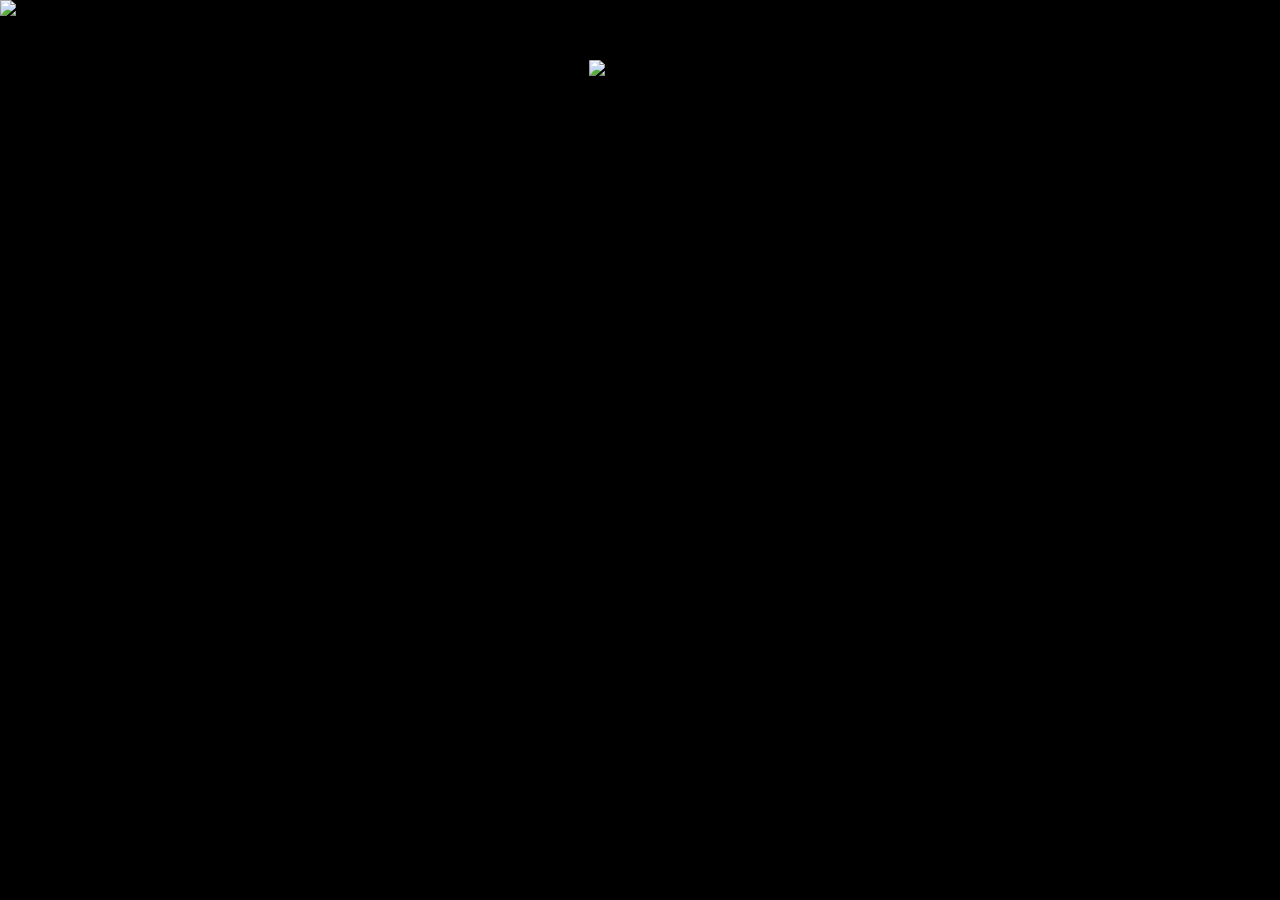
==== resume.html @ 030a508e "Add files via upload" ====
<!DOCTYPE html>
<html>
<head>
    <title>Your Resume</title>
    <style>
        body {
            background-color: #000;
            margin: 0;
            padding: 0;
        }
        #resume-content {
            text-align: center;
            margin: 20px;
            background-color: #000000; 
            padding: 20px;
            border-radius: 15px; 
        }

        #resume-image {
            border-radius: 1px; 
            max-width: 50%; 
            height: auto;
        }
    </style>
</head>
<nav>
    <a href="index.html"> 
        <img src="images\logo.png" class="logo">
    </a>
</nav>

<body>
    <div id="resume-content">
        <img id="resume-image" src="images\resume.png" alt="Your Resume">
    </div>
</body>
</html>
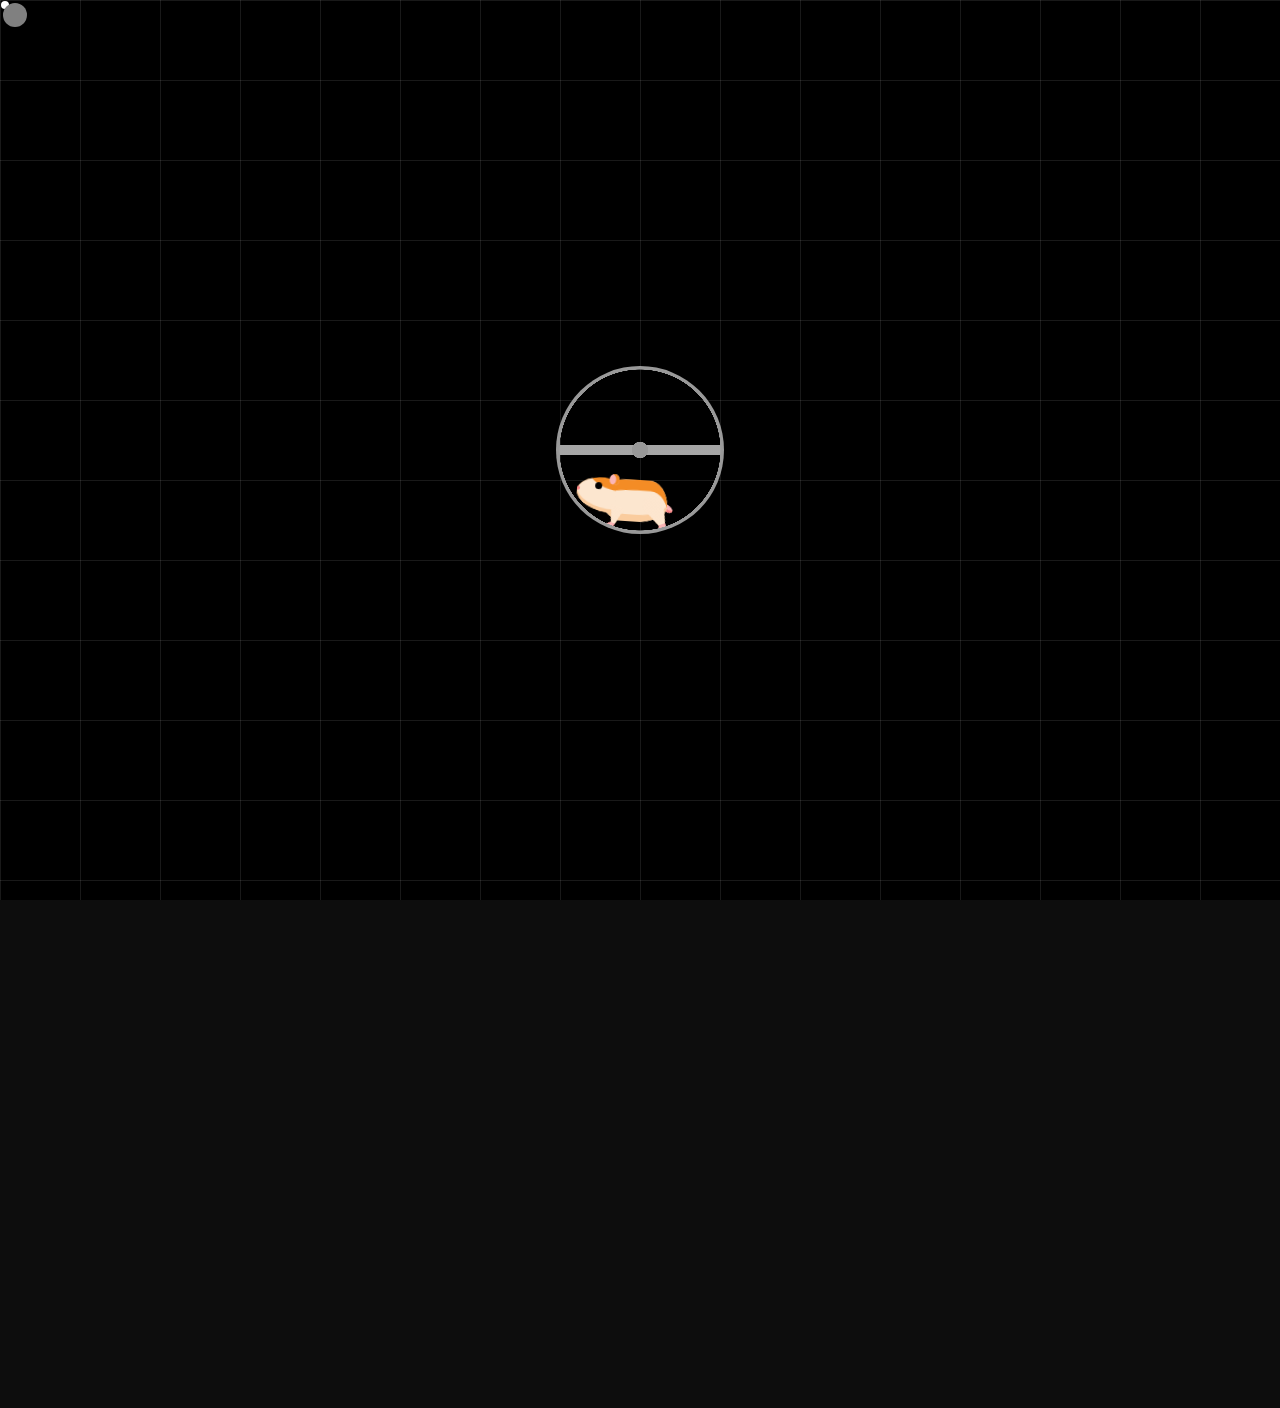
==== commit 68ed9e07: "Update resume.html" ====
--- a/resume.html
+++ b/resume.html
@@ -1,37 +1,944 @@
 <!DOCTYPE html>
-<html>
+<html lang="en">
 <head>
-    <title>Your Resume</title>
+    <meta charset="UTF-8">
+    <meta name="viewport" content="width=device-width, initial-scale=1.0">
+    <title>Resume - Aditya Malode</title>
+    <link rel="stylesheet" href="https://cdnjs.cloudflare.com/ajax/libs/font-awesome/5.15.4/css/all.min.css">
+    <link href="https://fonts.googleapis.com/css2?family=Roboto:wght@300;400;700&display=swap" rel="stylesheet">
     <style>
-        body {
-            background-color: #000;
+        html, body {
             margin: 0;
             padding: 0;
-        }
-        #resume-content {
+            height: 100%;
+            font-family: 'Roboto', sans-serif;
+            background-color: #0d0d0d;
+            color: #f0f0f0;
+            overflow-y: auto;
+            position: relative;
+            cursor: none;
+        }
+
+        .grid-background {
+            position: fixed;
+            top: 0;
+            left: 0;
+            width: 100%;
+            height: 100%;
+            background: #000000;
+            --gap: 5em;
+            --line: 1px;
+            --color: rgba(255, 255, 255, 0.2);
+            background-image: linear-gradient(
+                -90deg,
+                transparent calc(var(--gap) - var(--line)),
+                var(--color) calc(var(--gap) - var(--line) + 1px),
+                var(--color) var(--gap)
+            ),
+            linear-gradient(
+                0deg,
+                transparent calc(var(--gap) - var(--line)),
+                var(--color) calc(var(--gap) - var(--line) + 1px),
+                var(--color) var(--gap)
+            );
+            background-size: var(--gap) var(--gap);
+            pointer-events: none;
+        }
+
+        header {
+            position: sticky;
+            width: 100%;
+            top: 0;
+            background-color: rgba(255, 255, 255, 0.1);
+            backdrop-filter: blur(10px);
+            z-index: 1000;
+            padding: 1rem 2rem;
+            display: flex;
+            justify-content: space-between;
+            align-items: center;
+        }
+
+        nav ul {
+            list-style: none;
+            display: flex;
+            justify-content: flex-end;
+            margin: 0;
+            padding: 0;
+        }
+
+        nav ul li {
+            margin-left: 2rem;
+        }
+
+        nav ul li a, .resume-button {
+            text-decoration: none;
+            color: #f0f0f0;
+            font-weight: 400;
+            transition: color 0.3s, background-color 0.3s, transform 0.3s;
+            padding: 0.5rem 1rem;
+            border-radius: 5px;
+        }
+
+        nav ul li a:hover, .resume-button:hover {
+            color: #ff7999;
+            background-color: rgba(255, 255, 255, 0.1);
+            transform: scale(1.05);
+        }
+
+        .resume-button {
+            background-color: #ff4f81;
+            color: #f0f0f0;
+            cursor: pointer;
+        }
+
+        #theme-toggle {
+            background: none;
+            border: none;
+            color: #f0f0f0;
+            cursor: pointer;
+            font-size: 1.2rem;
+        }
+
+        .intro {
             text-align: center;
-            margin: 20px;
-            background-color: #000000; 
-            padding: 20px;
-            border-radius: 15px; 
-        }
-
-        #resume-image {
-            border-radius: 1px; 
-            max-width: 50%; 
-            height: auto;
-        }
+            padding-top: 10vh;
+            max-width: 800px;
+            margin: 0 auto;
+            position: relative;
+            z-index: 10;
+        }
+
+        .intro h1 {
+            font-size: 3rem;
+            margin: 0;
+            color: #ff4f81;
+            font-weight: 700;
+            letter-spacing: 0.1rem;
+            transition: text-shadow 0.3s ease;
+        }
+
+        .intro p {
+            font-size: 1.2rem;
+            margin: 1rem 0;
+            font-weight: 300;
+            line-height: 1.6;
+            transition: text-shadow 0.3s ease;
+        }
+
+        .intro strong {
+            font-weight: 700;
+            color: #ff4f81;
+        }
+
+        .intro a {
+            color: #ff4f81;
+            text-decoration: none;
+            border-bottom: 2px solid #ff4f81;
+            padding-bottom: 0.2rem;
+            transition: color 0.3s, border-bottom-color 0.3s;
+            transition: text-shadow 0.3s ease;
+        }
+
+        .intro a:hover {
+            color: #ff7999;
+            border-bottom-color: #ff7999;
+            text-shadow: 0 10px 10px #ff4f81;
+        }
+
+        .intro .more {
+            display: inline-block;
+            margin-top: 2rem;
+            font-size: 1.2rem;
+            font-weight: 400;
+        }
+
+        .social-icons {
+            margin-top: 3rem;
+        }
+
+        .social-icons a {
+            margin: 0 1rem;
+            color: #f0f0f0;
+            text-decoration: none;
+            font-size: 1.5rem;
+            transition: color 0.3s;
+        }
+
+        .social-icons a:hover {
+            color: #a0a0a0;
+        }
+
+        .scroll-instruction {
+            text-align: center;
+            margin-top: 2rem;
+            font-size: 1rem;
+            font-weight: 300;
+            color: #ff4f81;
+            animation: fadeInOut 2s infinite;
+        }
+
+        @keyframes fadeInOut {
+            0%, 100% { opacity: 1; }
+            50% { opacity: 0; }
+        }
+
+        .arrow {
+            width: 20px;
+            height: 20px;
+            border-left: 2px solid #ff4f81;
+            border-bottom: 2px solid #ff4f81;
+            transform: rotate(-45deg);
+            margin: 0 auto;
+            animation: bounce 2s infinite;
+        }
+
+        @keyframes bounce {
+            0%, 100% {
+                transform: translateY(0) rotate(-45deg);
+            }
+            50% {
+                transform: translateY(10px) rotate(-45deg);
+            }
+        }
+
+        .experience, .education, .resume {
+            margin-top: 5rem;
+            position: relative;
+            z-index: 5;
+            padding-left: 50px;
+        }
+
+        .experience h2, .education h2, .resume h2 {
+            font-size: 2.5rem;
+            color: #ff4f81;
+            font-weight: 700;
+            margin-bottom: 2rem;
+            text-align: center;
+        }
+
+        .timeline {
+            position: relative;
+            max-width: 600px;
+            margin: 0 auto;
+            padding: 0 10px;
+            list-style: none;
+        }
+
+        .timeline::before {
+            content: '';
+            position: absolute;
+            top: 0;
+            bottom: 0;
+            width: 2px;
+            background: #ff4f81;
+            left: 20px;
+            transform: translateX(50%);
+        }
+
+        .timeline-item {
+            position: relative;
+            margin: 0 0 2rem 0;
+            padding: 20px 20px 20px 70px;
+            width: calc(100% - 70px);
+            background: rgba(255, 255, 255, 0.1);
+            border-radius: 10px;
+            backdrop-filter: blur(10px);
+            transition: transform 0.5s, opacity 0.5s, box-shadow 0.5s;
+            transform-origin: top;
+            left: 50px;
+        }
+
+        .timeline-item-date {
+            font-size: 0.9rem;
+            color: #ff4f81;
+            font-weight: bold;
+            margin-bottom: 1rem;
+            padding-left: 10px;
+        }
+
+        .timeline-item-logo {
+            width: 90px;
+            height: 90px;
+            object-fit: contain;
+            border-radius: 50%;
+            margin-bottom: 1rem;
+            position: absolute;
+            top: 20px;
+            left: -130px;
+        }
+
+        .timeline-item::before {
+            content: '';
+            position: absolute;
+            width: 20px;
+            height: 20px;
+            border-radius: 50%;
+            background: #ff4f81;
+            top: 20px;
+            left: -30px;
+            transform: translateY(-50%);
+        }
+
+        .timeline-item h3 {
+            font-size: 1.5rem;
+            color: #ff4f81;
+            margin-bottom: 1rem;
+        }
+
+        .timeline-item p {
+            font-size: 1rem;
+            font-weight: 300;
+            line-height: 1.6;
+        }
+
+        .timeline-item:hover {
+            transform: scale(1.05);
+            z-index: 2;
+            box-shadow: 0 0 20px rgba(255, 79, 129, 0.5);
+        }
+
+        .pdf-container {
+            width: 100%;
+            height: 1000px;
+            background: rgba(255, 255, 255, 0.1);
+            border-radius: 10px;
+            backdrop-filter: blur(10px);
+        }
+
+        .light-theme {
+            background-color: #f0f0f0;
+            color: #0d0d0d;
+        }
+
+        .light-theme .grid-background {
+            --color: rgba(0, 0, 0, 0.1);
+        }
+
+        .light-theme nav ul li a,
+        .light-theme .resume-button,
+        .light-theme .intro .more,
+        .light-theme #theme-toggle,
+        .light-theme .experience h2,
+        .light-theme .education h2,
+        .light-theme .timeline-item h3,
+        .light-theme .resume h2 {
+            color: #0d0d0d;
+        }
+
+        .light-theme .intro strong,
+        .light-theme .intro a {
+            color: #ff4f81;
+        }
+
+        .light-theme .intro a:hover {
+            color: #ff7999;
+            border-bottom-color: #ff7999;
+            text-shadow: 0 0 10px #ff4f81;
+        }
+
+        .light-theme .social-icons a {
+            color: #0d0d0d;
+        }
+
+        .light-theme .social-icons a:hover {
+            color: #333;
+        }
+
+        .wheel-and-hamster {
+            --dur: 1s;
+            position: relative;
+            width: 12em;
+            height: 12em;
+            font-size: 14px;
+            margin: auto;
+            top: 50%;
+            transform: translateY(-50%);
+            opacity: 1;
+            transition: opacity 0.5s ease;
+        }
+
+        .wheel,
+        .hamster,
+        .hamster div,
+        .spoke {
+            position: absolute;
+        }
+
+        .wheel,
+        .spoke {
+            border-radius: 50%;
+            top: 0;
+            left: 0;
+            width: 100%;
+            height: 100%;
+        }
+
+        .wheel {
+            background: radial-gradient(100% 100% at center, hsla(0,0%,60%,0) 47.8%, hsl(0,0%,60%) 48%);
+            z-index: 2;
+        }
+
+        .hamster {
+            animation: hamster var(--dur) ease-in-out infinite;
+            top: 50%;
+            left: calc(50% - 3.5em);
+            width: 7em;
+            height: 3.75em;
+            transform: rotate(4deg) translate(-0.8em,1.85em);
+            transform-origin: 50% 0;
+            z-index: 1;
+        }
+
+        .hamster__head {
+            animation: hamsterHead var(--dur) ease-in-out infinite;
+            background: hsl(30,90%,55%);
+            border-radius: 70% 30% 0 100% / 40% 25% 25% 60%;
+            box-shadow: 0 -0.25em 0 hsl(30,90%,80%) inset,
+            0.75em -1.55em 0 hsl(30,90%,90%) inset;
+            top: 0;
+            left: -2em;
+            width: 2.75em;
+            height: 2.5em;
+            transform-origin: 100% 50%;
+        }
+
+        .hamster__ear {
+            animation: hamsterEar var(--dur) ease-in-out infinite;
+            background: hsl(0,90%,85%);
+            border-radius: 50%;
+            box-shadow: -0.25em 0 hsl(30,90%,55%) inset;
+            top: -0.25em;
+            right: -0.25em;
+            width: 0.75em;
+            height: 0.75em;
+            transform-origin: 50% 75%;
+        }
+
+        .hamster__eye {
+            animation: hamsterEye var(--dur) linear infinite;
+            background-color: hsl(0,0%,0%);
+            border-radius: 50%;
+            top: 0.375em;
+            left: 1.25em;
+            width: 0.5em;
+            height: 0.5em;
+        }
+
+        .hamster__nose {
+            background: hsl(0,90%,75%);
+            border-radius: 35% 65% 85% 15% / 70% 50% 50% 30%;
+            top: 0.75em;
+            left: 0;
+            width: 0.2em;
+            height: 0.25em;
+        }
+
+        .hamster__body {
+            animation: hamsterBody var(--dur) ease-in-out infinite;
+            background: hsl(30,90%,90%);
+            border-radius: 50% 30% 50% 30% / 15% 60% 40% 40%;
+            box-shadow: 0.1em 0.75em 0 hsl(30,90%,55%) inset,
+            0.15em -0.5em 0 hsl(30,90%,80%) inset;
+            top: 0.25em;
+            left: 2em;
+            width: 4.5em;
+            height: 3em;
+            transform-origin: 17% 50%;
+            transform-style: preserve-3d;
+        }
+
+        .hamster__limb--fr,
+        .hamster__limb--fl {
+            clip-path: polygon(0 0,100% 0,70% 80%,60% 100%,0% 100%,40% 80%);
+            top: 2em;
+            left: 0.5em;
+            width: 1em;
+            height: 1.5em;
+            transform-origin: 50% 0;
+        }
+
+        .hamster__limb--fr {
+            animation: hamsterFRLimb var(--dur) linear infinite;
+            background: linear-gradient(hsl(30,90%,80%) 80%,hsl(0,90%,75%) 80%);
+            transform: rotate(15deg) translateZ(-1px);
+        }
+
+        .hamster__limb--fl {
+            animation: hamsterFLLimb var(--dur) linear infinite;
+            background: linear-gradient(hsl(30,90%,90%) 80%,hsl(0,90%,85%) 80%);
+            transform: rotate(15deg);
+        }
+
+        .hamster__limb--br,
+        .hamster__limb--bl {
+            border-radius: 0.75em 0.75em 0 0;
+            clip-path: polygon(0 0,100% 0,100% 30%,70% 90%,70% 100%,30% 100%,40% 90%,0% 30%);
+            top: 1em;
+            left: 2.8em;
+            width: 1.5em;
+            height: 2.5em;
+            transform-origin: 50% 30%;
+        }
+
+        .hamster__limb--br {
+            animation: hamsterBRLimb var(--dur) linear infinite;
+            background: linear-gradient(hsl(30,90%,80%) 90%,hsl(0,90%,75%) 90%);
+            transform: rotate(-25deg) translateZ(-1px);
+        }
+
+        .hamster__limb--bl {
+            animation: hamsterBLLimb var(--dur) linear infinite;
+            background: linear-gradient(hsl(30,90%,90%) 90%,hsl(0,90%,85%) 90%);
+            transform: rotate(-25deg);
+        }
+
+        .hamster__tail {
+            animation: hamsterTail var(--dur) linear infinite;
+            background: hsl(0,90%,85%);
+            border-radius: 0.25em 50% 50% 0.25em;
+            box-shadow: 0 -0.2em 0 hsl(0,90%,75%) inset;
+            top: 1.5em;
+            right: -0.5em;
+            width: 1em;
+            height: 0.5em;
+            transform: rotate(30deg) translateZ(-1px);
+            transform-origin: 0.25em 0.25em;
+        }
+
+        .spoke {
+            animation: spoke var(--dur) linear infinite;
+            background: radial-gradient(100% 100% at center,hsl(0,0%,60%) 4.8%,hsla(0,0%,60%,0) 5%),
+            linear-gradient(hsla(0,0%,55%,0) 46.9%,hsl(0,0%,65%) 47% 52.9%,hsla(0,0%,65%,0) 53%) 50% 50% / 99% 99% no-repeat;
+        }
+
+        @keyframes hamster {
+            from, to {
+                transform: rotate(4deg) translate(-0.8em,1.85em);
+            }
+            50% {
+                transform: rotate(0) translate(-0.8em,1.85em);
+            }
+        }
+
+        @keyframes hamsterHead {
+            from, 25%, 50%, 75%, to {
+                transform: rotate(0);
+            }
+            12.5%, 37.5%, 62.5%, 87.5% {
+                transform: rotate(8deg);
+            }
+        }
+
+        @keyframes hamsterEye {
+            from, 90%, to {
+                transform: scaleY(1);
+            }
+            95% {
+                transform: scaleY(0);
+            }
+        }
+
+        @keyframes hamsterEar {
+            from, 25%, 50%, 75%, to {
+                transform: rotate(0);
+            }
+            12.5%, 37.5%, 62.5%, 87.5% {
+                transform: rotate(12deg);
+            }
+        }
+
+        @keyframes hamsterBody {
+            from, 25%, 50%, 75%, to {
+                transform: rotate(0);
+            }
+            12.5%, 37.5%, 62.5%, 87.5% {
+                transform: rotate(-2deg);
+            }
+        }
+
+        @keyframes hamsterFRLimb {
+            from, 25%, 50%, 75%, to {
+                transform: rotate(50deg) translateZ(-1px);
+            }
+            12.5%, 37.5%, 62.5%, 87.5% {
+                transform: rotate(-30deg) translateZ(-1px);
+            }
+        }
+
+        @keyframes hamsterFLLimb {
+            from, 25%, 50%, 75%, to {
+                transform: rotate(-30deg);
+            }
+            12.5%, 37.5%, 62.5%, 87.5% {
+                transform: rotate(50deg);
+            }
+        }
+
+        @keyframes hamsterBRLimb {
+            from, 25%, 50%, 75%, to {
+                transform: rotate(-60deg) translateZ(-1px);
+            }
+            12.5%, 37.5%, 62.5%, 87.5% {
+                transform: rotate(20deg) translateZ(-1px);
+            }
+        }
+
+        @keyframes hamsterBLLimb {
+            from, 25%, 50%, 75%, to {
+                transform: rotate(20deg);
+            }
+            12.5%, 37.5%, 62.5%, 87.5% {
+                transform: rotate(-60deg);
+            }
+        }
+
+        @keyframes hamsterTail {
+            from, 25%, 50%, 75%, to {
+                transform: rotate(30deg) translateZ(-1px);
+            }
+            12.5%, 37.5%, 62.5%, 87.5% {
+                transform: rotate(10deg) translateZ(-1px);
+            }
+        }
+
+        @keyframes spoke {
+            from {
+                transform: rotate(0);
+            }
+            to {
+                transform: rotate(-1turn);
+            }
+        }
+
+        #main-content {
+            display: block;
+            opacity: 0;
+            transition: opacity 1s ease, transform 1s ease;
+            transform: translateY(20px);
+        }
+
+        #main-content.visible {
+            opacity: 1;
+            transform: translateY(0);
+        }
+
+        .cursor {
+            pointer-events: none;
+            position: fixed;
+            top: 0;
+            left: 0;
+            width: 100%;
+            height: 100%;
+            z-index: 10000;
+        }
+
+        .cursor__ball {
+            position: absolute;
+            top: 0;
+            left: 0;
+            mix-blend-mode: difference;
+            pointer-events: none;
+        }
+
+        .cursor__ball svg {
+            display: block;
+        }
+
+        .cursor__ball--big circle {
+            fill: rgba(255, 255, 255, 0.5);
+            transition: transform 0.3s ease;
+        }
+
+        .cursor__ball--small circle {
+            fill: #fff;
+        }
+
+        .hoverable {
+            color: #fff;
+            position: relative;
+        }
+
+        .hoverable:hover {
+            cursor: none;
+            text-shadow: 0 0 10px #ff4f81;
+        }
+
+        @media (max-width: 768px) {
+            .intro {
+                padding-top: 5vh;
+            }
+
+            .intro h1 {
+                font-size: 2rem;
+            }
+
+            .intro p {
+                font-size: 1rem;
+            }
+
+            .timeline-item {
+                padding: 10px;
+                width: calc(100% - 50px);
+            }
+
+            .timeline-item-logo {
+                width: 60px;
+                height: 60px;
+                left: -80px;
+            }
+
+            header nav ul li {
+                margin-left: 1rem;
+            }
+
+            .pdf-container {
+                height: 600px;
+            }
+        }
+        /* General styles for mobile responsiveness */
+@media (max-width: 768px) {
+    body {
+        font-size: 14px;
+    }
+
+    header {
+        padding: 1rem;
+    }
+
+    nav ul {
+        flex-direction: column;
+        align-items: flex-start;
+    }
+
+    nav ul li {
+        margin-left: 0;
+        margin-top: 0.5rem;
+    }
+
+    .projects {
+        padding-top: 10vh;
+        height: auto; /* Allow auto height for better scrolling */
+    }
+
+    .projects h1 {
+        font-size: 2rem;
+    }
+
+    .timeline {
+        padding: 0 1rem;
+    }
+
+    .timeline::before {
+        left: 20px;
+    }
+
+    .timeline-item {
+        width: 100%;
+        padding: 10px 20px;
+        left: 0 !important;
+    }
+
+    .timeline-item::before {
+        left: 10px;
+    }
+
+    .timeline-item:nth-child(even) {
+        left: 0;
+    }
+
+    .timeline-item h2 {
+        font-size: 1.2rem;
+    }
+
+    .timeline-item p {
+        font-size: 0.9rem;
+    }
+
+    .timeline-item .date {
+        font-size: 0.8rem;
+    }
+
+    .cursor {
+        display: none; /* Hide custom cursor on mobile */
+    }
+}
+
+/* Specific styles for very small devices */
+@media (max-width: 480px) {
+    header {
+        flex-direction: column;
+        align-items: flex-start;
+    }
+
+    .resume-button {
+        margin-top: 0.5rem;
+        padding: 0.5rem;
+    }
+
+    .projects {
+        padding-top: 8vh;
+    }
+
+    .projects h1 {
+        font-size: 1.5rem;
+    }
+
+    .timeline-item {
+        padding: 5px 10px;
+    }
+
+    .timeline-item h2 {
+        font-size: 1rem;
+    }
+
+    .timeline-item p {
+        font-size: 0.8rem;
+    }
+
+    .timeline-item .date {
+        font-size: 0.7rem;
+    }
+}
+
     </style>
 </head>
-<nav>
-    <a href="index.html"> 
-        <img src="images\logo.png" class="logo">
-    </a>
-</nav>
-
 <body>
-    <div id="resume-content">
-        <img id="resume-image" src="images\resume.png" alt="Your Resume">
+    <div class="grid-background"></div>
+    <div class="wheel-and-hamster">
+        <div class="wheel"></div>
+        <div class="hamster">
+            <div class="hamster__body">
+                <div class="hamster__head">
+                    <div class="hamster__ear"></div>
+                    <div class="hamster__eye"></div>
+                    <div class="hamster__nose"></div>
+                </div>
+                <div class="hamster__limb hamster__limb--fr"></div>
+                <div class="hamster__limb hamster__limb--fl"></div>
+                <div class="hamster__limb hamster__limb--br"></div>
+                <div class="hamster__limb hamster__limb--bl"></div>
+                <div class="hamster__tail"></div>
+            </div>
+        </div>
+        <div class="spoke"></div>
     </div>
+    <div id="main-content">
+        <header>
+            <nav>
+                <ul>
+                    <li><a href="index.html">Home</a></li>
+                    <li><a href="projects.html">Projects</a></li>
+                    <li><a href="contact.html">Contact</a></li>
+                    <li><a href="resume.html" class="resume-button">Resume</a></li>
+                    <li><button id="theme-toggle">🌙</button></li>
+                </ul>
+            </nav>
+        </header>
+        <main>
+            <section class="resume">
+                <h2>Resume</h2>
+                <div class="pdf-container">
+                    <embed src="AdityaMalodeSDE.pdf" type="application/pdf" width="100%" height="1000px" />
+                </div>
+            </section>
+        </main>
+    </div>
+    <div class="cursor">
+        <div class="cursor__ball cursor__ball--big">
+            <svg height="30" width="30">
+                <circle cx="15" cy="15" r="12" stroke-width="0"></circle>
+            </svg>
+        </div>
+        <div class="cursor__ball cursor__ball--small">
+            <svg height="10" width="10">
+                <circle cx="5" cy="5" r="4" stroke-width="0"></circle>
+            </svg>
+        </div>
+    </div>
+    <script src="https://cdnjs.cloudflare.com/ajax/libs/gsap/3.7.1/gsap.min.js"></script>
+    <script>
+        const themeToggle = document.getElementById('theme-toggle');
+
+        themeToggle.addEventListener('click', () => {
+            document.body.classList.toggle('light-theme');
+            themeToggle.textContent = document.body.classList.contains('light-theme') ? '🌞' : '🌙';
+        });
+
+        document.addEventListener('mousemove', (e) => {
+            const gridBg = document.querySelector('.grid-background');
+            const { clientX: x, clientY: y } = e;
+            gridBg.style.backgroundPosition = `${x / 10}px ${y / 10}px`;
+        });
+
+        window.addEventListener('load', () => {
+            const loader = document.querySelector('.wheel-and-hamster');
+            const mainContent = document.getElementById('main-content');
+            setTimeout(() => {
+                loader.style.opacity = '0';
+                mainContent.classList.add('visible');
+                setTimeout(() => {
+                    loader.style.display = 'none';
+                }, 500);
+            }, 2000);
+        });
+
+        const $bigBall = document.querySelector('.cursor__ball--big');
+        const $smallBall = document.querySelector('.cursor__ball--small');
+        const $hoverables = document.querySelectorAll('.hoverable');
+
+        document.body.addEventListener('mousemove', onMouseMove);
+        for (let i = 0; i < $hoverables.length; i++) {
+            $hoverables[i].addEventListener('mouseenter', onMouseHover);
+            $hoverables[i].addEventListener('mouseleave', onMouseHoverOut);
+        }
+
+        function onMouseMove(e) {
+            gsap.to($bigBall, {
+                duration: 0.4,
+                x: e.pageX - 15,
+                y: e.pageY - 15
+            });
+            gsap.to($smallBall, {
+                duration: 0.1,
+                x: e.pageX - 5,
+                y: e.pageY - 7
+            });
+        }
+
+        function onMouseHover() {
+            gsap.to($bigBall, {
+                duration: 0.3,
+                scale: 4
+            });
+        }
+
+        function onMouseHoverOut() {
+            gsap.to($bigBall, {
+                duration: 0.3,
+                scale: 1
+            });
+        }
+
+        const items = document.querySelectorAll('.timeline-item');
+        const observer = new IntersectionObserver(entries => {
+            entries.forEach(entry => {
+                if (entry.isIntersecting) {
+                    entry.target.style.opacity = '1';
+                    entry.target.style.transform = 'translateY(0)';
+                    entry.target.style.boxShadow = '0 0 20px rgba(255, 79, 129, 0.5)';
+                } else {
+                    entry.target.style.opacity = '0.5';
+                    entry.target.style.transform = 'translateY(100px)';
+                    entry.target.style.boxShadow = 'none';
+                }
+            });
+        }, {
+            threshold: 0.1
+        });
+
+        items.forEach(item => {
+            observer.observe(item);
+        });
+    </script>
 </body>
 </html>
